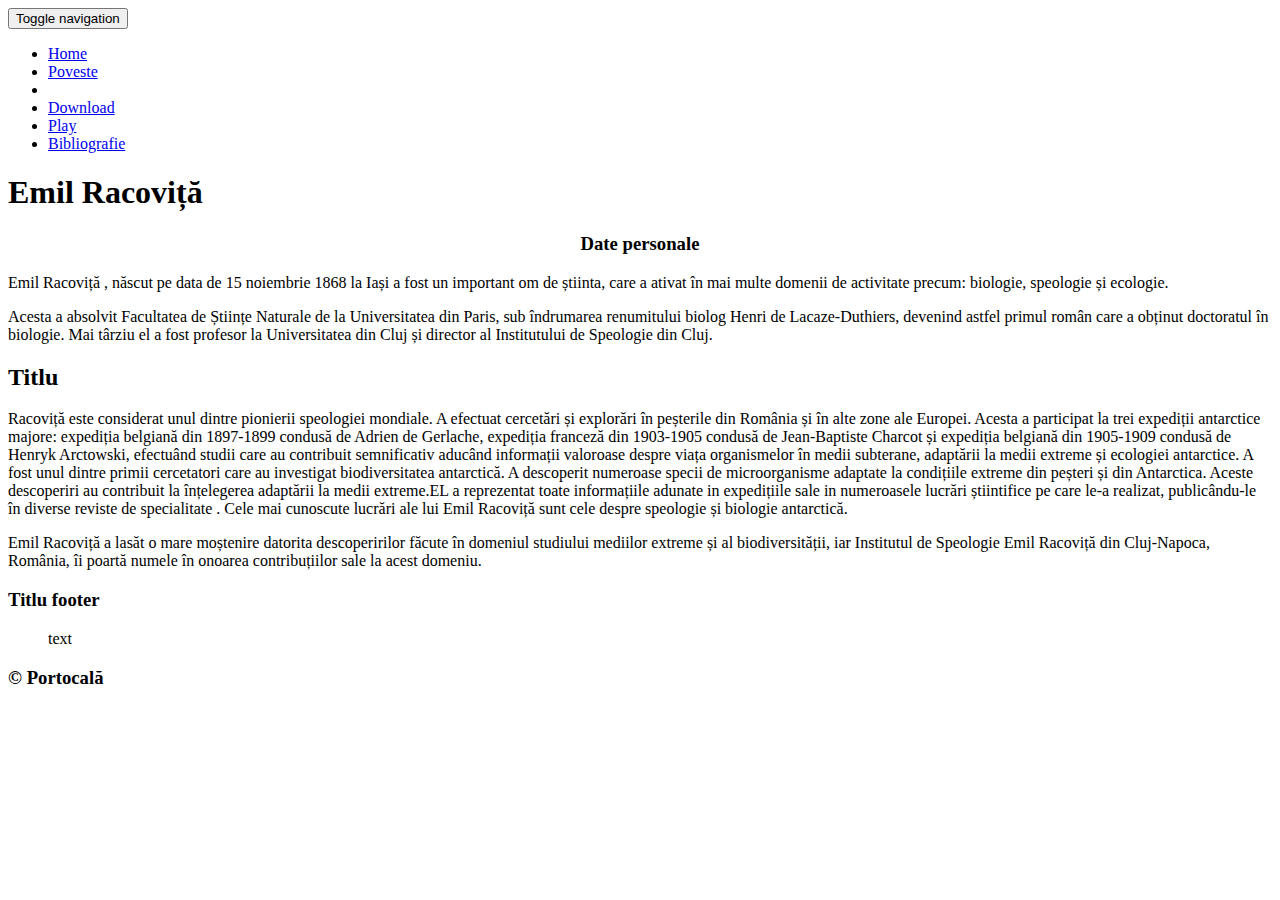
==== index.html @ a2c54f26 "Update index.html" ====
<!DOCTYPE html>
<html lang="en">
    <head>
        <meta charset="utf-8">
        <meta http-equiv="X-UA-Compatible" content="IE=edge">
        <meta name="viewport" content="width=device-width, initial-scale=1"> 

        <title>Portocala</title>
<link rel="shortcut icon" href="https://ibb.co/VjCT2Xg"/>
        <!-- CSS -->

        <!-- google fonts -->
        <link href='https://fonts.googleapis.com/css?family=Roboto:400,300,500,700' rel='stylesheet' type='text/css'>
        <link href='https://fonts.googleapis.com/css?family=Oswald:400,300,700' rel='stylesheet' type='text/css'>

        <!-- files -->
        <link href="assets/css/bootstrap.min.css" rel="stylesheet">
        <link href="assets/css/magnific-popup.css" rel="stylesheet">
        <link href="assets/css/owl.carousel.css" rel="stylesheet">
        <link href="assets/css/owl.carousel.theme.min.css" rel="stylesheet">
        <link href="assets/css/ionicons.css" rel="stylesheet">
        <link href="assets/css/main.css" rel="stylesheet">
		<link href="assets/css/fontfaces.css" rel="stylesheet">
        <!--[if lt IE 9]>
          <script src="https://oss.maxcdn.com/html5shiv/3.7.2/html5shiv.min.js"></script>
          <script src="https://oss.maxcdn.com/respond/1.4.2/respond.min.js"></script>
        <![endif]-->
    </head>
    <body>

    <!-- Site Header -->
        
        
    <!-- Header -->

       <section id="header" class="main-header">
            <div class="container">

                <div class="row">
                    <nav class="navbar navbar-default">
                        <div class="navbar-header">
                            <button type="button" class="navbar-toggle collapsed" data-toggle="collapse" data-target="#site-nav-bar" aria-expanded="false">
                                <span class="sr-only">Toggle navigation</span>
                                <span class="icon-bar"></span>
                                <span class="icon-bar"></span>
                                <span class="icon-bar"></span>
                            </button>
                        </div>

                        <div class="collapse navbar-collapse" id="site-nav-bar">
                            <ul class="nav navbar-nav">
                                <li class="active"><a href="index.html">Home</a></li>
                                <li><a href="about.html">Poveste</a></li>
                                <li></li>
                                <li><a href="download.html">Download</a></li>
								<li><a href="stl.html">Play</a></li>
								<li><a href="bibliografy.html" >Bibliografie</a></li>
                        
                            </ul>
                        </div><!-- /.navbar-collapse -->
                    </nav>
                </div>
                
                <div class="intro row">
                    <div class="overlay"></div>
                    <div class="col-sm-6 col-sm-offset-6">
						<h1>Emil Racoviță</h1>
                        
                 
                     
                    </div>
                </div> <!-- /.intro.row -->
            </div> <!-- /.container -->
            <div class="nutral"></div>
        </section> <!-- /#header -->

    <!-- header -->

        <section id="product" class="product">
            <div class="container section-bg">
                <div class="row">
                    <div class="col-sm-12">
                        <div class="title-box">
                           
</div>
                    </div>
                </div>
                <div class="row">
                    <div class="col-sm-12">
                        <div class="classic-title">
                       
                                <h3 style="text-align: center;">Date personale</h3>
                           
<div class="incline-div"></div>
                        </div>
                    </div>
                    <div class="boxed">
                        <div class="col-sm-4 col-lg-12">
                          <p class="p-large">Emil Racoviță , născut pe data de 15 noiembrie 1868 la Iași a fost un important om de știinta, care  a ativat în mai multe domenii de activitate precum: biologie, speologie și ecologie.&nbsp;</p>
                            <p class="p-large"> Acesta a absolvit  Facultatea de Științe Naturale de la Universitatea din Paris, sub îndrumarea renumitului biolog Henri de Lacaze-Duthiers, devenind astfel primul român care a obținut doctoratul în biologie. Mai târziu el a fost profesor la Universitatea din Cluj și director al Institutului de Speologie din Cluj. </p>
							
                        </div>
						
</div>
                </div>
            </div>
			

            <div class="container section-bg">
                <div class="row">
                    <div class="col-sm-12">
                        <div class="title-box">
                      
                            <h2 class="title mt0">Titlu</h2>
                        </div>
                    </div>
                </div>
                <div class="row">
                    <div class="boxed">
                        <div class="col-sm-10 col-sm-offset-1">
                            <p class="p-large">Racoviță este considerat unul dintre pionierii speologiei mondiale. A efectuat cercetări și explorări în  peșterile din România și în alte zone ale Europei. Acesta a participat la trei expediții antarctice majore: expediția belgiană din 1897-1899 condusă de Adrien de Gerlache, expediția franceză din 1903-1905 condusă de Jean-Baptiste Charcot și expediția belgiană din 1905-1909 condusă de Henryk Arctowski, efectuând studii care au contribuit semnificativ aducând informații valoroase despre viața organismelor în medii subterane, adaptării la medii extreme și ecologiei antarctice. A fost unul dintre primii cercetatori care au investigat biodiversitatea antarctică. A descoperit numeroase specii de microorganisme adaptate la condițiile extreme din peșteri și din Antarctica. Aceste descoperiri au contribuit la înțelegerea adaptării la medii extreme.EL a reprezentat toate informațiile adunate in expedițiile sale in numeroasele lucrări știintifice pe care le-a realizat, publicându-le în diverse reviste de specialitate . Cele mai cunoscute lucrări ale lui Emil Racoviță sunt cele despre speologie și biologie antarctică.
                            </p>
							<p class="p-large">Emil Racoviță a lasăt o mare moștenire datorita descoperirilor făcute  în domeniul studiului
mediilor extreme și al biodiversității, iar Institutul de Speologie Emil Racoviță din Cluj-Napoca,
România, îi poartă numele în onoarea contribuțiilor sale la acest domeniu.
</p>
                        </div>
                    </div>
                </div>
            </div>
        </section>

    


    <!-- Footer -->
        <section id="footer-widget" class="footer-widget">
            <div class="container header-bg">
                <div class="row">
<div class="col-sm-3 col-lg-offset-0">
        <h3>Titlu footer</h3>
                        <ul>
                            <p>text</p>

                        </ul>
                    </div>
</div>
            </div>
        </section>
        <footer class="footer text-center">
            <h3>© Portocală</h3>

        </footer>

    </body>
</html>
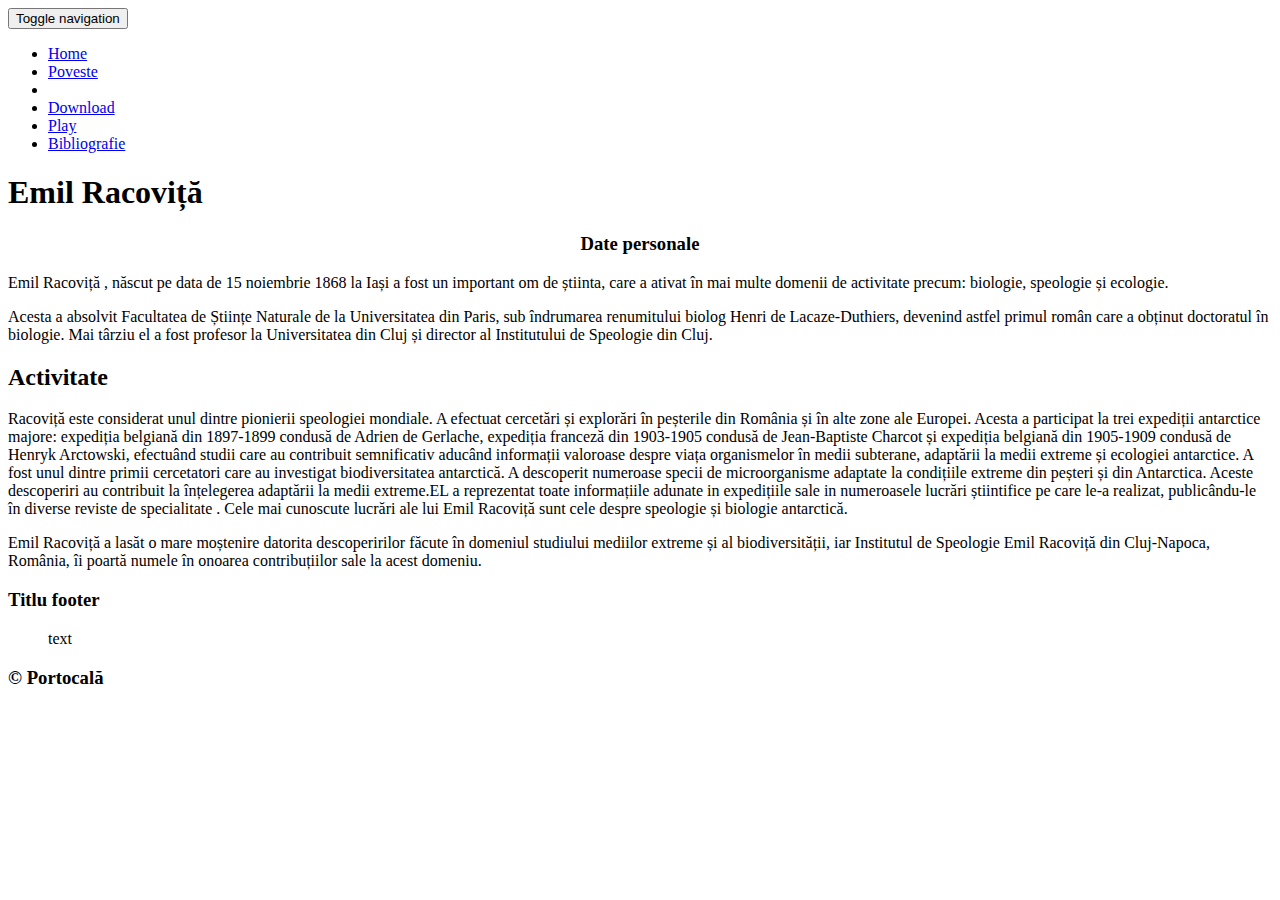
==== commit f4613ac6: "Update index.html" ====
--- a/index.html
+++ b/index.html
@@ -111,7 +111,7 @@
                     <div class="col-sm-12">
                         <div class="title-box">
                       
-                            <h2 class="title mt0">Titlu</h2>
+                            <h2 class="title mt0">Activitate</h2>
                         </div>
                     </div>
                 </div>
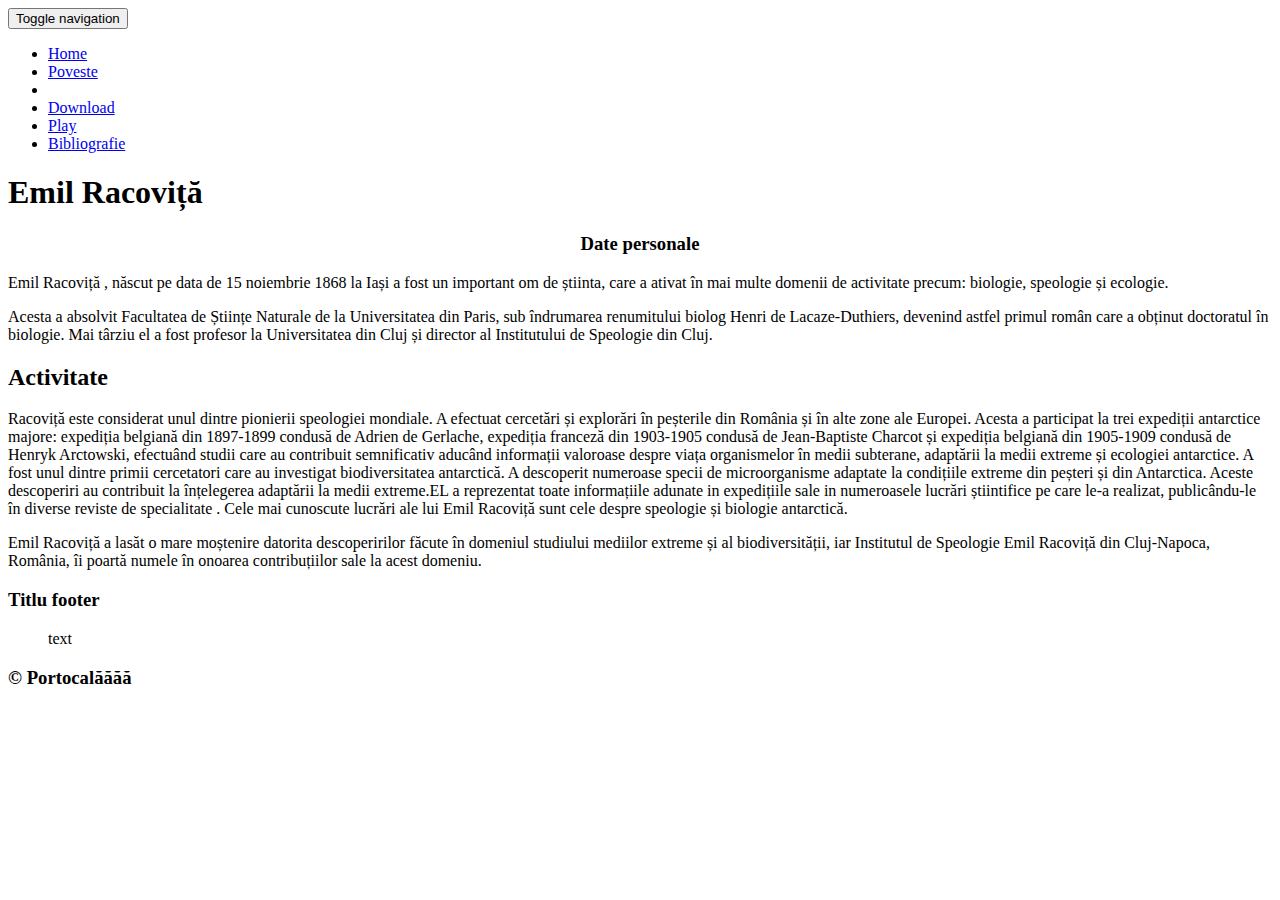
==== commit 828cf8d9: "Update index.html" ====
--- a/index.html
+++ b/index.html
@@ -148,7 +148,7 @@
             </div>
         </section>
         <footer class="footer text-center">
-            <h3>© Portocală</h3>
+            <h3>© Portocalăăăă</h3>
 
         </footer>
 
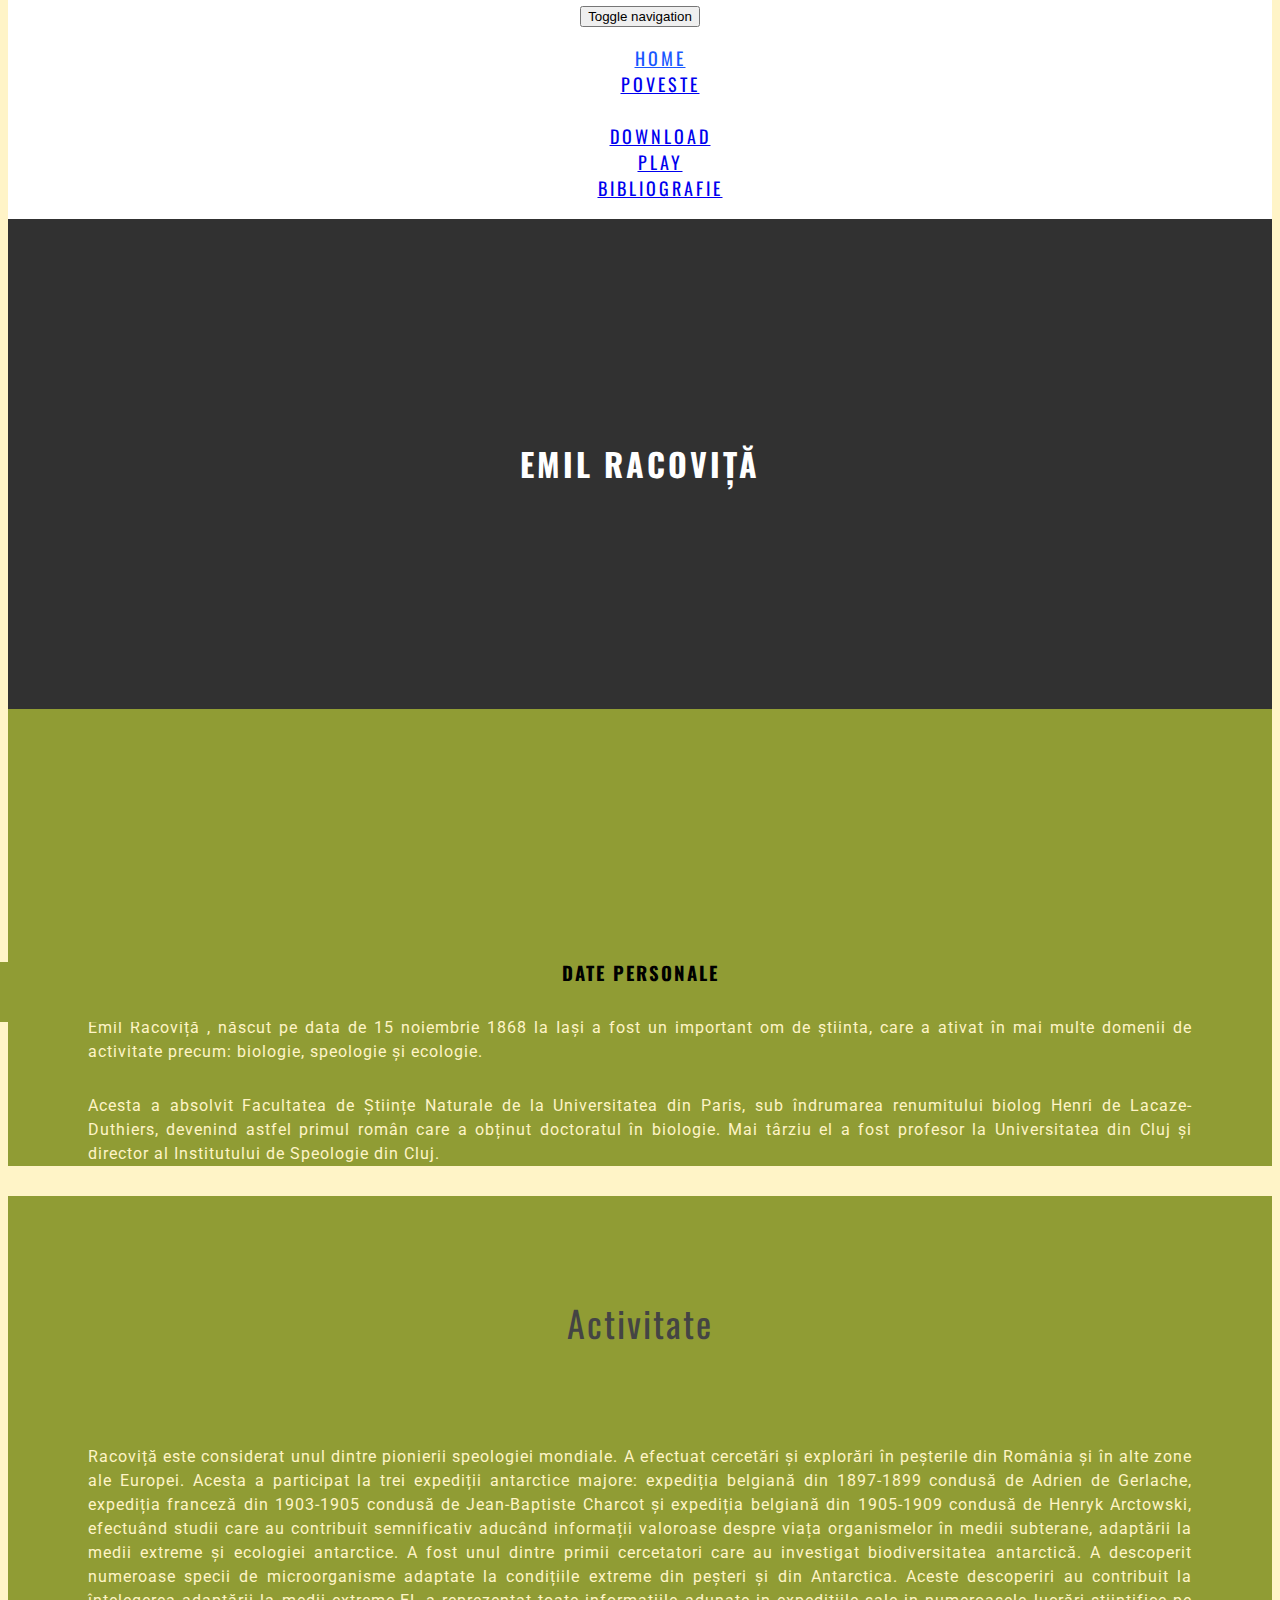
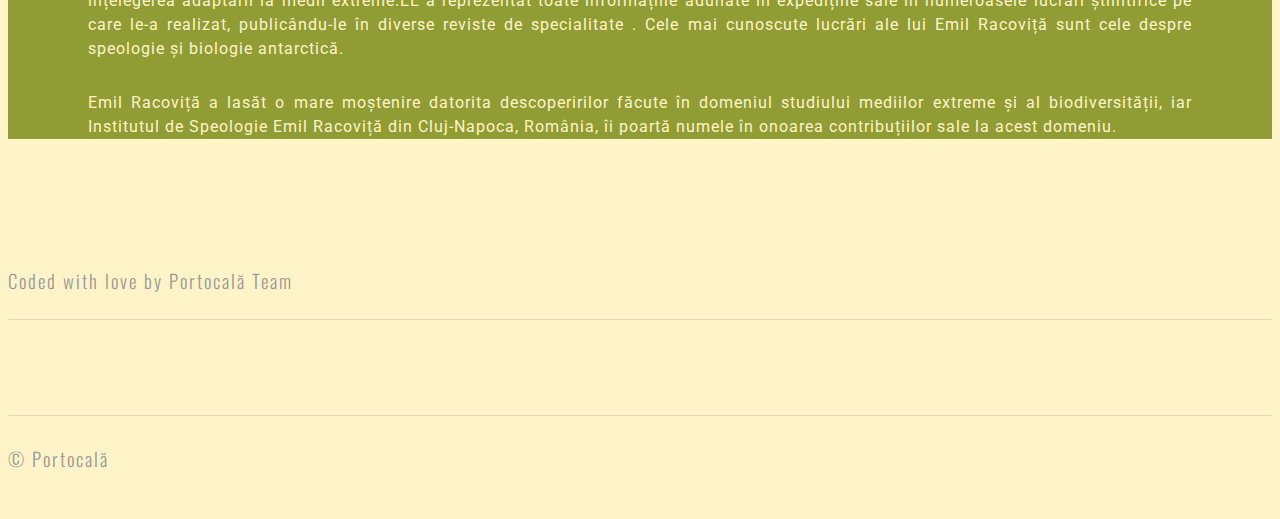
==== commit 911e6c84: "Update index.html" ====
--- a/index.html
+++ b/index.html
@@ -138,17 +138,14 @@
             <div class="container header-bg">
                 <div class="row">
 <div class="col-sm-3 col-lg-offset-0">
-        <h3>Titlu footer</h3>
-                        <ul>
-                            <p>text</p>
-
-                        </ul>
+        <h3>Coded with love by Portocală Team</h3>
+                       
                     </div>
 </div>
             </div>
         </section>
         <footer class="footer text-center">
-            <h3>© Portocalăăăă</h3>
+            <h3>© Portocală</h3>
 
         </footer>
 
--- a/assets/css/main.css
+++ b/assets/css/main.css
@@ -0,0 +1,778 @@
+
+body{
+	background-color: #FFF4C7;
+	font-family: 'Oswald';
+	position: relative;
+	margin-top: 0;
+}
+
+
+.btndown {
+  background-color: Teal;
+  border: none;
+  color: white;
+  padding: 12px 30px;
+  cursor: pointer;
+  font-size: 20px;
+}
+
+@font-face {
+    font-family:'catsi';
+    src: url('catsi-webfont.woff2') format('woff2'),
+         url('catsi-webfont.woff') format('woff');
+    font-weight: normal;
+    font-style: normal;
+
+}
+.btn-robot, p{
+	font-family: 'Roboto';
+	line-height: 1.5;
+	letter-spacing: 1px;
+	font-weight: 300;
+	font-size: 16px;
+}
+.btn-sava, p{
+	
+	line-height: 1.5;
+	letter-spacing: 1px;
+	font-weight: 300;
+	font-size: 22px;
+	color:white;
+}
+.mt0{
+	margin-top: 0;
+}
+.thin{
+	font-weight: 300;
+}
+.c-table{
+	display: table;
+	height: 100%;
+	width: 100%;
+}
+.c-cell{
+	display: table-cell;
+	vertical-align: middle;
+}
+.title-box{
+	text-align: center;
+	padding: 100px 0 50px;
+	text-transform: uppercase;
+}
+.title-box p{
+	margin-bottom: 0;
+}
+.title{
+	font-weight: 300;
+	color: #FEFFC2;
+	font-size: 36px;
+	letter-spacing: 2px;
+}
+.title.mt0{
+	text-transform: capitalize;
+	font-weight: 400;
+	color: #444;
+}
+.title span{
+	color: #0131B4;
+}
+.btn-robot{
+	border-radius: 0;
+	background-color: #F5F5DC;
+	color: #fff;
+	text-transform: uppercase;
+	border-color: transparent;
+	padding: 15px;
+	padding-bottom:5px;
+	transition: all 0.4s ease-in-out;
+	letter-spacing: 1px;
+	font-weight: 300;
+
+}
+.btn-robot:hover{
+	background-color: transparent;
+	color: #909c34;
+	border-color: #909c34;
+}
+
+
+
+
+
+.site-header-bg{
+	width: 100%;
+	background-color: #FFF4C7;
+	z-index: 1;
+	padding: 30px 0;
+	color: #FFF4C7;
+	text-transform: uppercase;
+	font-family: 'cats';
+}
+.site-header-bg .input-group{
+	padding-top: 10px;
+}
+.site-header-bg .form-control{
+	border-radius: 0;
+	background-color: transparent;
+	background-color: transparent;
+}
+.site-header-bg .input-group .btn{
+	text-transform: uppercase;
+	border-radius: 0;
+}
+.site-header-bg .btn-robot{
+	margin-top: 0;
+	padding-bottom: 6px;
+}
+
+
+
+
+
+.main-header{
+	text-transform: uppercase;
+	text-align: center;
+	color: #fff;
+	letter-spacing: 3px;
+	background: #FFF4C7;
+	position: relative;
+}
+.header-quote{
+	color: #FFFFFF;
+	margin-bottom: 0;
+		font-family:'sheeping_cats_straightregular';
+}
+.main-header p{
+	font-weight: 300;
+	font-size: 18px;
+	letter-spacing: 6px;
+}
+.header-title{
+	font-weight: 200;
+	font-family: 'sheeping_catsregular';
+}
+.header-title .thin{
+	letter-spacing: 6px;
+}
+.intro{
+	padding: 200px 0;
+    background-image: url("../images/Home/header.png");
+    background-repeat: no-repeat;
+    background-size: cover;
+    background-position: center;
+    margin-bottom: -90px;
+    z-index: 11;
+    position: relative;
+}
+.nutral{
+	background-color: #FFF4C7;
+	height: 90px;
+	z-index: 10;
+	position: relative;
+}
+.navbar{
+    margin-bottom: 0;
+    border-bottom-left-radius: 0;
+    border-bottom-right-radius: 0;
+}
+.navbar-default{
+	border-color: #262626;
+    background-color: #FFFFFF;
+	font-size:18px;
+}
+.navbar-default .navbar-nav>.active>a, .navbar-default .navbar-nav>.active>a:focus, .navbar-default .navbar-nav>.active>a:hover{
+	color: #1957FF;
+	background-color: transparent;
+	font-size:18px;
+}
+.navbar .navbar-nav {
+    display: inline-block;
+    float: none;
+}
+.navbar .navbar-collapse {
+    text-align: center;
+	font-size:18px;
+}
+.navbar-default .navbar-nav>li>a:focus, .navbar-default .navbar-nav>li>a:hover {
+	color: #232323;
+	font-size:18px;
+}
+
+
+
+
+
+.footer-widget{
+	padding: 80px 0;
+	border-bottom: 1px solid rgba(153, 153, 153, 0.3);
+}
+.footer-widget .section-bg{
+	background-color: #ebebeb;
+	text-align: center;
+	text-transform: capitalize;
+}
+.footer-widget h3{
+	border-bottom: 1px solid rgba(153, 153, 153, 0.3);
+	color: #999;
+	padding-bottom: 25px;
+	margin-bottom: 15px;
+	font-weight: 300;
+	letter-spacing: 2px;
+}
+.footer-widget ul{
+	padding-left: 0;
+}
+.footer-widget ul li{
+	list-style-type: none;
+	padding: 7px 0;
+}
+.footer-widget ul li:before{
+	content: "\f363";
+	font-family: 'ionicons';
+	padding-right: 5px;
+	font-size: 14px;
+	color: #999;
+}
+.footer-widget ul li a{
+	color: #999;
+	font-family: 'Roboto';
+	font-size: 14px;
+	font-weight: 500;
+}
+.widget-img-box{
+	margin-top: 30px;
+}
+.widget-img{
+	width: 49%;
+	display: inline-block;
+}
+.footer{
+	padding: 10px 0 20px;
+}
+.footer h3, .footer a{
+	color: #999;
+	font-weight: 300;
+	letter-spacing: 2px;
+}
+
+
+
+
+
+
+div.sava {
+  margin: auto;
+background-color: white;
+	border-radius:5px;
+}
+div.sava h4{
+	padding: 25px;
+	font-family:'Roboto';
+
+}
+
+.product .section-bg{
+	background-color: #909c34;
+}
+.porduct-box{
+	margin-bottom: 30px;
+	position: relative;
+}
+.porduct-box img{
+	width: 100% !important;
+}
+.product-title{
+	position: absolute;
+    top: 5px;
+    left: 25px;
+    right: 25px;
+    padding: 15px;
+    background-color: #909c34;
+    text-transform: uppercase;
+    color: #fff;
+    text-align: center;
+    font-weight: 300;
+}
+.classic-title{
+	margin-top: 100px;
+	text-transform: uppercase;
+	letter-spacing: 2px;
+	margin-bottom: 30px;
+	position: relative;
+}
+.incline-div{
+	position: absolute;
+	top: 3px;
+	left: 0;
+	border-top: 60px solid #909c34;
+	border-right: 60px solid transparent;
+	margin-left: -15px;
+	width: 250px;
+	z-index: 1;
+}
+.outer-stiker{
+	display: inline-block;
+	color: #909c34;
+}
+.stiker{
+	display: inline-block;
+}
+.inner-stiker{
+	color: #fff;
+	padding-right: 50px;
+}
+.outer-stiker, .inner-stiker{
+	font-weight: 300;
+	z-index: 2;
+	position: relative;
+}
+.product p{
+	color: #FFF4C7;
+	font-size: 14px;
+	text-align: justify;
+	margin-bottom: 30px;
+}
+.product p.p-large{
+	font-size: 16px;
+	font-weight: 400;
+}
+@media (min-width: 768px){
+	.boxed{
+		padding: 0 80px;
+	}
+}
+
+
+
+
+.history .section-bg{
+	background-color: #909c34;
+	text-align: center;
+}
+.history p{
+	color: #111;
+}
+.history .title{
+	color: #909c34;
+}
+.history img{
+	padding: 60px 0 0;
+}
+
+
+
+
+.partner .section-bg{
+	background-color: #909c34;
+	text-align: center;
+	padding-bottom: 80px;
+}
+.partner .title{
+	color: #111;
+}
+
+
+
+
+
+.inner-header .intro{
+	padding: 100px 0;
+}
+.overlay{
+	position: absolute;
+	content: '';
+	width: 100%;
+	height: 100%;
+	top: 0;
+	left: 0;
+	background-color: transparent;
+}
+.inner-header .breadcrumb{
+	margin-bottom: 0;
+	background-color: transparent;
+	font-size: 26px;
+	font-weight: 300;
+}
+.inner-header .breadcrumb>.active{
+	color: #909c34;
+	font-weight:450;
+}
+.inner-header .breadcrumb a{
+	color: #fff;
+}
+.inner-p{
+	text-align: center;
+	margin-bottom: 80px;
+	font-size: 16px;
+}
+.page-bgc{
+	background-color: #909c34;
+	padding-bottom: 100px;
+}
+
+.intro{
+	background-color: #313131;
+}
+.faq-header .intro{
+	background-image: url("assets/images/portocala.jpg");
+}
+.shop-header .intro{
+	background-image: url("assets/images/portocala.jpg");
+}
+.contact-header .intro{
+	background-image: url("assets/images/portocala.jpg");
+}
+.about-header .intro{
+	background-image: url("assets/images/portocala.jpg");
+}
+.fll-header .intro{
+	background-image: url("assets/images/portocala.jpg");
+}
+.stl-header .intro{
+	background-image: url("assets/images/portocala.jpg");
+}
+.gallery-header .intro{
+	background-image: url("assets/images/portocala.jpg");
+}
+.about .page-bgc{
+	padding-bottom: 0;
+}
+.events-header .intro{
+	background-image: url("assets/images/portocala.jpg");
+}
+
+
+
+
+.panel-heading {
+  padding: 0;
+  border-radius: 0;
+}
+.panel-heading h4.panel-title {
+  position: relative;
+  text-transform: capitalize;
+}
+.panel-heading a {
+  display: block;
+  padding: 15px 0 15px 40px;
+  line-height: 1;
+  -webkit-transition: all .3s;
+  transition: all .3s;
+}
+
+.panel-heading a:hover {
+  color: #fff;
+  text-decoration: none;
+}
+.panel-heading a:focus {
+  text-decoration: none;
+  color: #111;
+}
+.panel-heading a:active {
+  color: #111;
+}
+@media (min-width:768px) {
+  .panel-heading a:after,a.collapsed:after {
+    font-family: 'ionicons';
+    content: "\f126";
+    position: absolute;
+    right: 15px;
+    font-size: 18px;
+    color: #111;
+  }
+
+  a.collapsed:after {
+    content: "\f123";
+  }
+}
+.panel-body {
+  padding: 20px;
+  color: #999;
+  line-height: 1.7;
+}
+.panel-default {
+  border: 1px solid #111;
+}
+.panel-default>.panel-heading {
+  background-color: transparent;
+  transition: all 0.4s ease-in-out;
+}
+.panel-default>.panel-heading:hover{
+	background-color: #909c34;
+}
+.panel-default>.panel-heading+.panel-collapse>.panel-body {
+  border-top: 2px solid rgba(0,0,0,.1);
+}
+
+.panel-group .panel {
+  border-radius: 0;
+  margin-bottom: -5px;
+  border-bottom: none;
+}
+.panel-group .panel:last-child{
+	border-bottom: 1px solid #111;
+}
+
+
+
+
+.img-full{
+	width: 100%;
+}
+.shop-box{
+	position: relative;
+	overflow: hidden;
+}
+.shop-box-hover{
+	position: absolute;
+	left: -90%;
+	top: -90%;
+	background-color: #0131b4;
+	width: 100%;
+	height: 100%;
+	transition: all 0.4s ease-in-out;
+}
+.shop-box:hover .shop-box-hover{
+	top: 0;
+	left: 0;
+}
+.shop-box-hover .c-cell a{
+	font-size: 25px;
+	color: #111;
+	transition: all 0.4s ease-in-out;
+	padding: 8px;
+}
+.shop-box-hover .c-cell a:hover{
+	color: #fff;
+	text-decoration: none;
+}
+.shop-box-title{
+	font-family: 'Roboto';
+	text-transform: uppercase;
+	padding: 30px 0;
+	margin-bottom: 50px;
+	border-bottom: 1px solid rgba(0, 0, 0, 0.1);
+}
+.shop-box-title h4{
+	margin: 0 0 5px 0;
+	font-weight: 700;
+}
+.shop-price{
+	margin-bottom: 0;
+	font-weight: 500;
+}
+.star{
+	margin: 0;
+	color: #0131b4;
+}
+@media (min-width: 768px){
+	.shop-price, .star{
+		text-align: right;
+	}
+}
+.pager li>a, .pager li>span{
+	border-radius: 0;
+	color: #111;
+}
+.pager li>a:focus, .pager li>a:hover{
+	color: #fff;
+	border-color: #0131b4;
+	background-color: #0131b4;
+}
+
+
+
+
+.map_canvas{
+	width: 100%;
+	height: 400px;
+	margin-bottom: 30px;
+}
+.contact h4, .contact h5{
+	font-family: 'Roboto';
+	text-transform: uppercase;
+	font-weight: 400;
+}
+.contact h5{
+	margin: 0;
+}
+.contact h4{
+	padding: 40px 0 30px;
+}
+.contact-detail{
+	border-bottom: 1px solid #ddd;
+	text-transform: uppercase;
+	padding: 10px 0 15px;
+	font-size: 10px;
+	font-weight: 500;
+	margin-bottom: 30px;
+}
+.contact-form .form-control{
+	border-color: transparent;
+	border-bottom: 1px solid #ddd;
+	border-radius: 0;
+	box-shadow: none;
+	font-family: 'Roboto';
+	padding-left: 0;
+}
+.contact-form .form-control:active, .contact-form .form-control:focus{
+	border-bottom: 1px solid #0131b4;
+	box-shadow: none;
+}
+
+.scrolloff {
+    pointer-events: none;
+}
+
+
+
+
+
+2
+.service{
+	padding-bottom: 60px;
+}
+.service-box{
+	margin-bottom: 60px;
+}
+.service-box p{
+	font-size: 13px;
+	font-weight: 400;
+	color: #969595;
+	margin-bottom: 0;
+}
+.service-title{
+	display: table;
+	font-family: 'Roboto';
+	font-size: 22px;
+	padding: 10px 0;
+	text-transform: capitalize;
+}
+.service-title .icon span{
+	font-size: 40px;
+	color: #909c34;
+	margin-right: 15px;
+}
+.service-title div{
+	display: table-cell;
+	vertical-align: middle;
+}
+/*Machine Man*/
+/*************/
+.machine-man{
+	background-color: #000e36;
+	color: #fff;
+	font-family: 'Roboto';
+	margin-left: -15px;
+	margin-right: -15px;
+}
+.m-s-title, .m-p-title{
+	font-weight: 300;
+	letter-spacing: 2px;
+}
+.m-s-title{
+	color: #909c34;
+	margin: 0;
+	padding-top: 100px;
+}
+.m-p-title{
+	text-transform: capitalize;
+	margin: 0 0 20px;
+}
+.machine-man p{
+	margin-bottom: 100px;
+}
+@media (max-width: 677px){
+	.machine-man{
+		padding-left: 15px;
+		padding-right: 15px;
+		padding-bottom: 50px;
+	}
+}
+@media (min-width: 678px){
+	.machine-man .boxed{
+		padding: 0 95px;
+	}
+	.machine-man .row{
+		background-image: url(../images/cc.png);
+		background-repeat: no-repeat;
+		background-position: right 60px bottom 60px;
+		background-size: 300px;
+	}
+}
+/*Team*/
+/******/
+.team-box{
+	text-allign:center;
+	width: 100%;
+	margin-bottom: 60px;
+}
+.team-img-detail{
+	font-family: 'Roboto';
+	text-align: center;
+	
+	
+	right: 0;
+	background-color:#f7f7f7;
+
+	color: #999;
+	/*padding: 20px;*/
+}
+.team-img-detail h4{
+	color: #111;
+	padding-top: 15px;
+	
+}
+.team-img-detail h4, .team-img-detail h5{
+	text-transform: uppercase;
+	font-weight: 400;
+	letter-spacing: 2px;
+	margin: 0;
+	padding-bottom: 15px;
+}
+.team-img-detail p{
+	padding: 20px;
+	color: #000000;
+}
+.social {
+ 	font-size: 24px;
+	float: right;
+	background-color: #0131b4;
+	padding: 5px;
+}
+.social a {
+	color: #fff;
+	padding: 8px;
+}
+@media (max-width: 767px){
+	.team-img{
+		width: 100%;
+		display: block;
+  margin-left: auto;
+  margin-right: auto;
+	}
+}
+/*CTA*/
+/*****/
+.cta{
+	background-color: #393835;
+	color: #fff;
+	margin-left: -15px;
+	margin-right: -15px;
+	padding: 40px 0;
+}
+.cta .btn-robot{
+	color: #393835;
+	font-size: 16px;
+	font-weight: 700;
+
+}
+.cta .btn-robot:hover{
+	color: #0131b4;
+}
+@media (max-width: 677px){
+	.cta{
+		padding-left: 15px;
+		padding-right: 15px;
+	}
+}
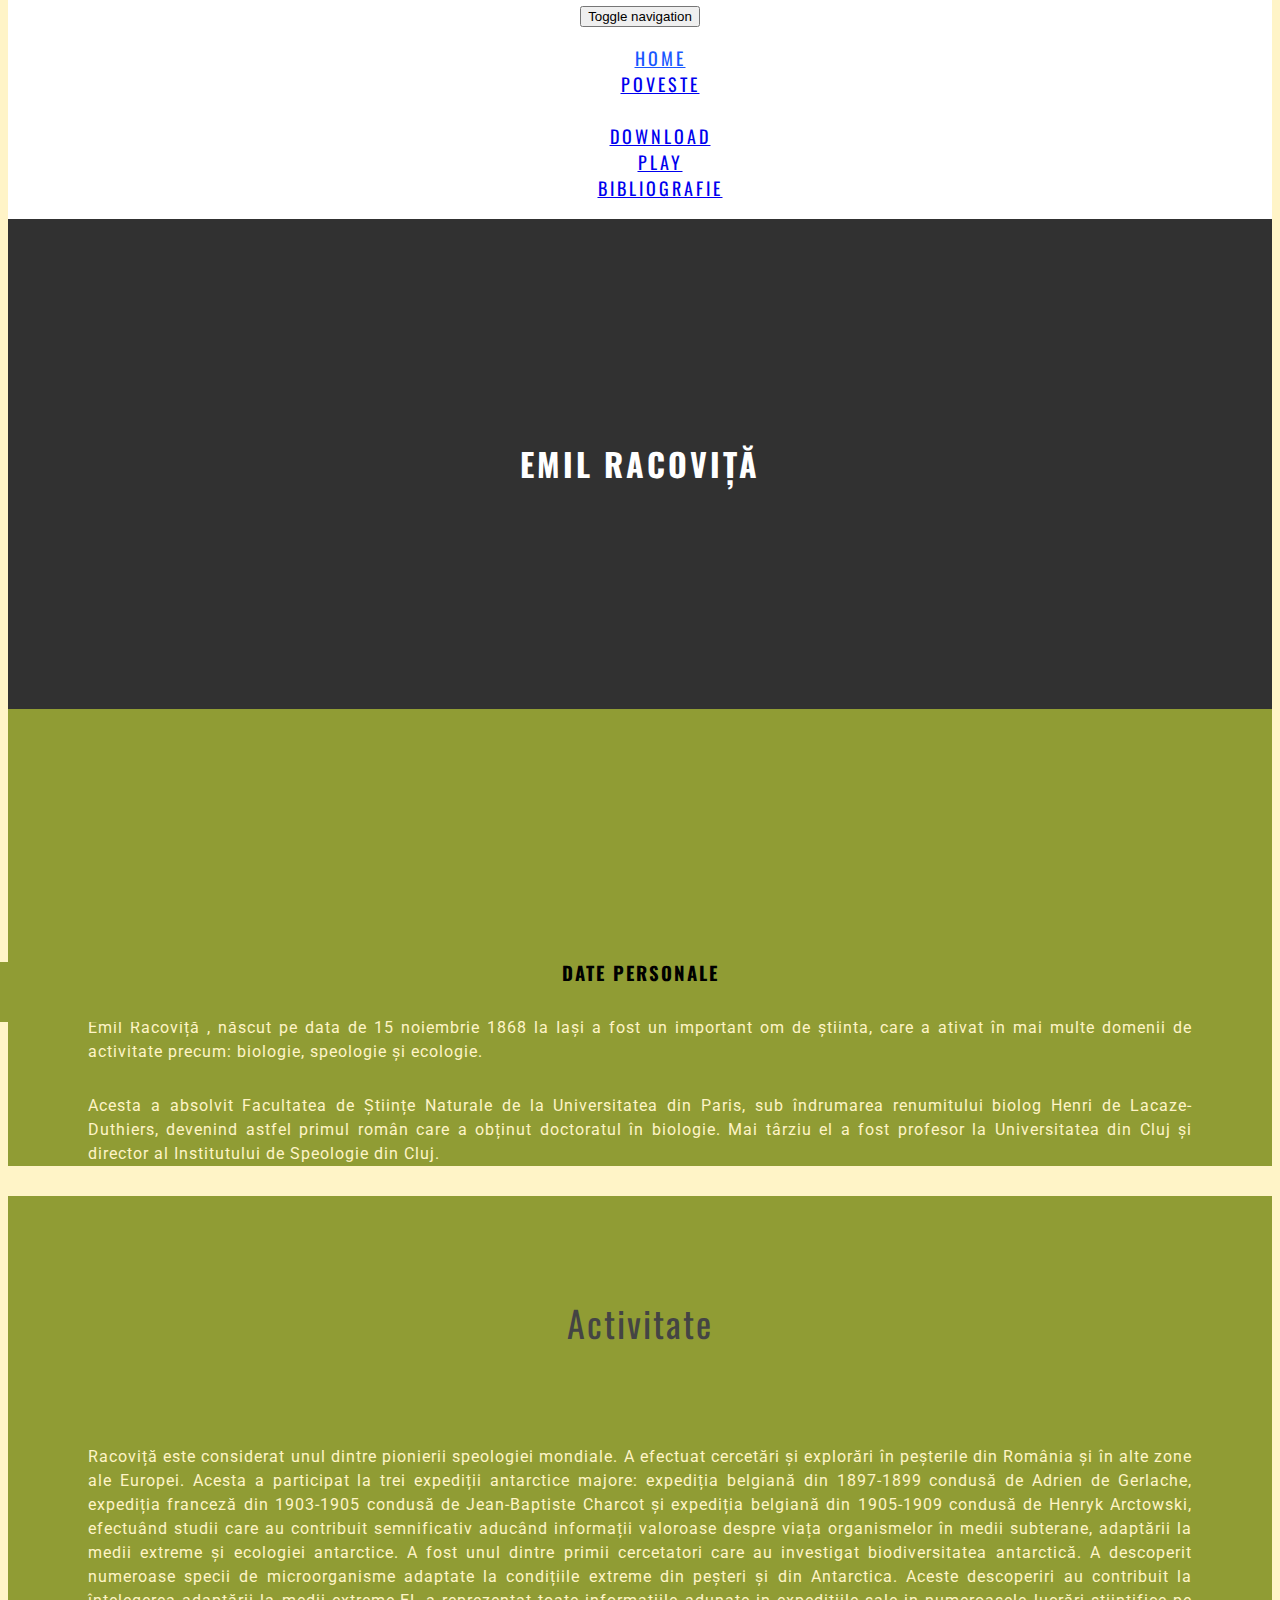
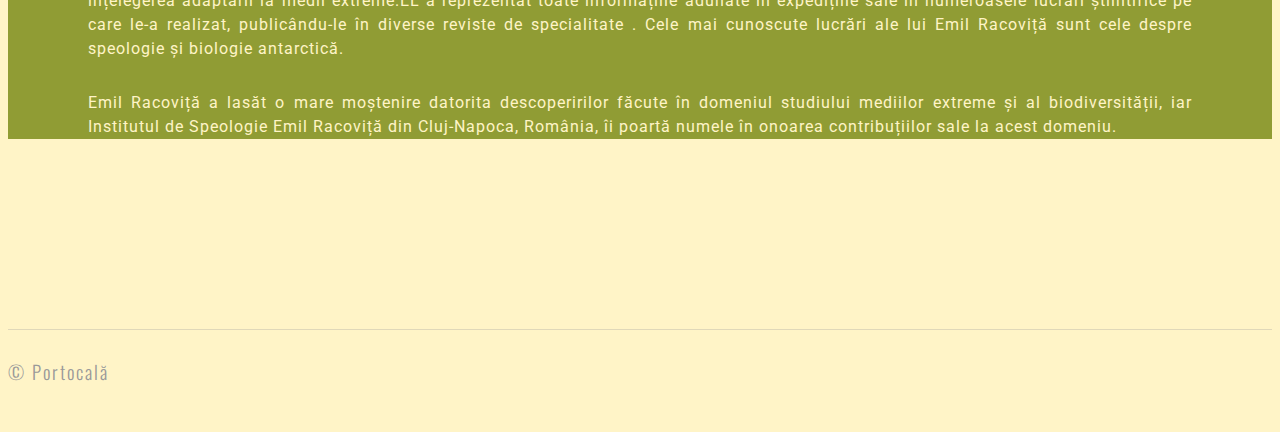
==== commit 69c9d913: "Update index.html" ====
--- a/index.html
+++ b/index.html
@@ -5,7 +5,7 @@
         <meta http-equiv="X-UA-Compatible" content="IE=edge">
         <meta name="viewport" content="width=device-width, initial-scale=1"> 
 
-        <title>Portocala</title>
+        <title>The Belgica Expedition</title>
 <link rel="shortcut icon" href="https://ibb.co/VjCT2Xg"/>
         <!-- CSS -->
 
@@ -137,10 +137,7 @@
         <section id="footer-widget" class="footer-widget">
             <div class="container header-bg">
                 <div class="row">
-<div class="col-sm-3 col-lg-offset-0">
-        <h3>Coded with love by Portocală Team</h3>
-                       
-                    </div>
+
 </div>
             </div>
         </section>
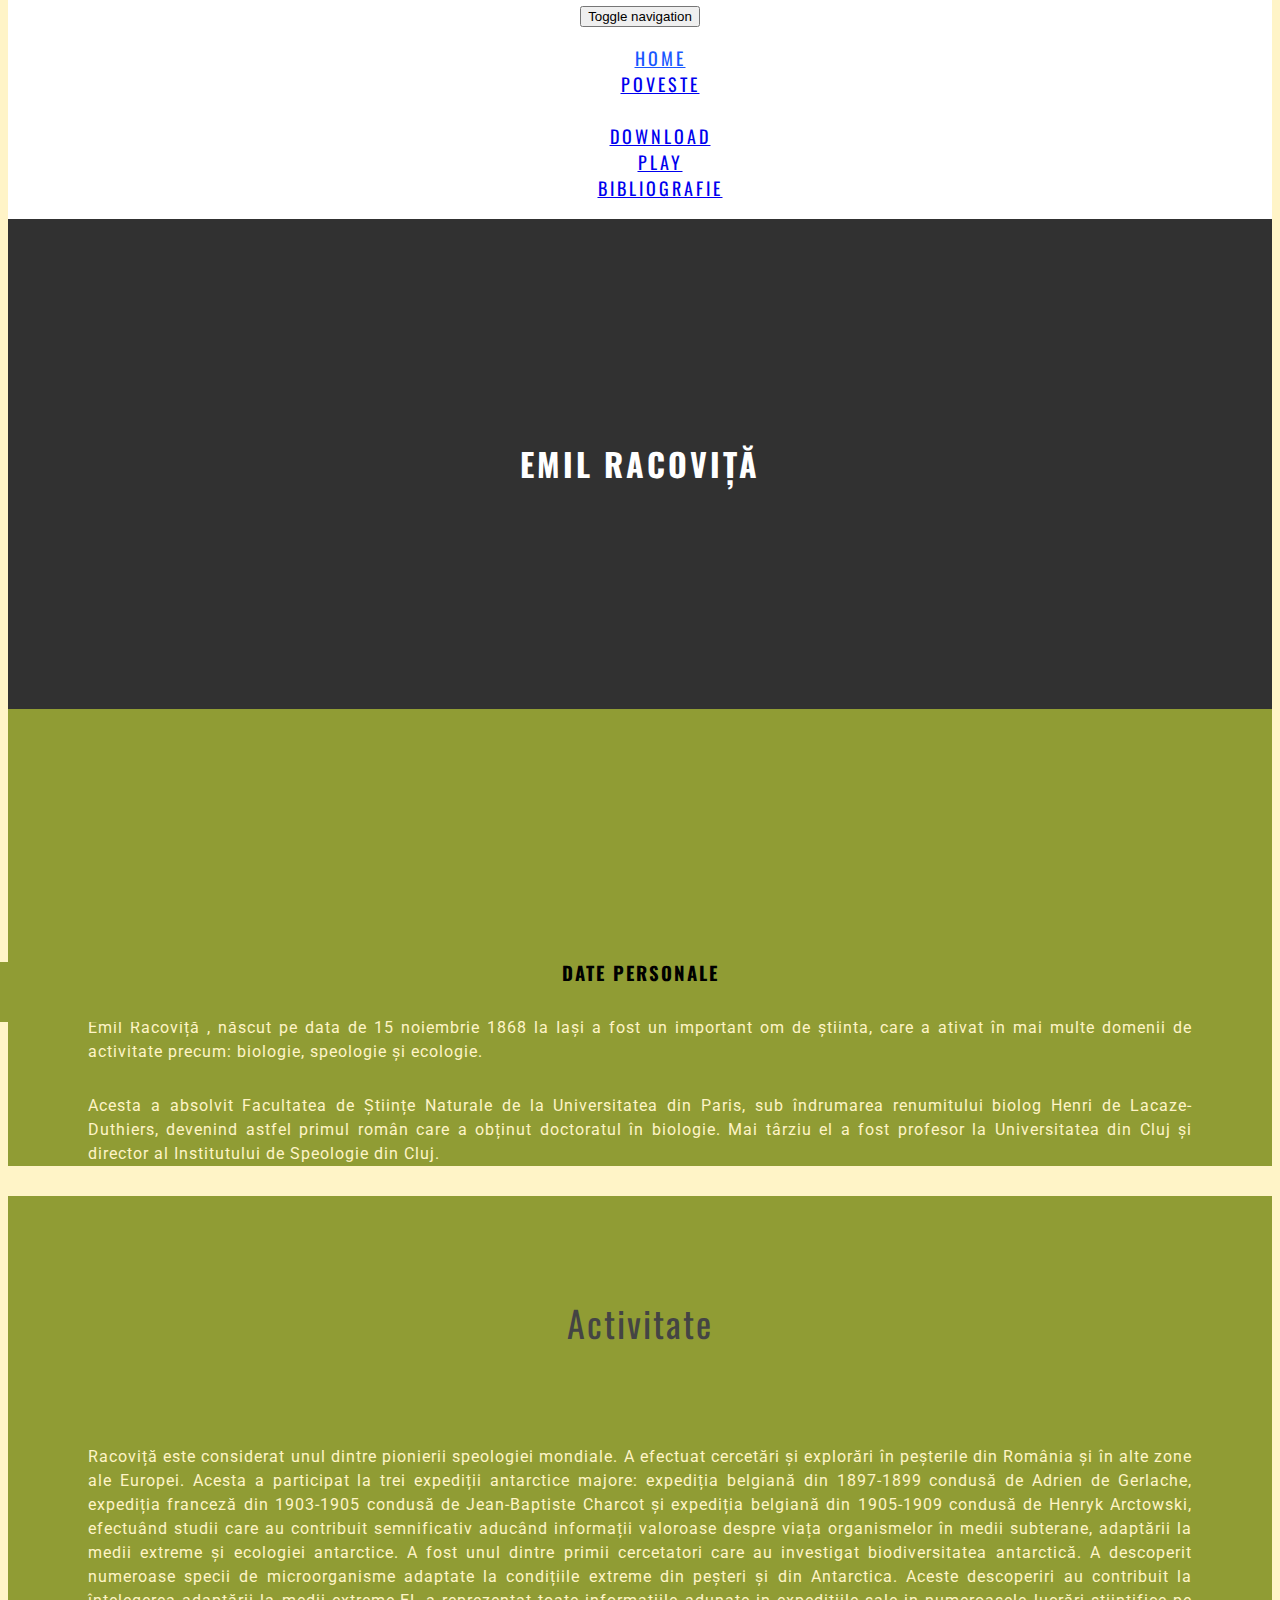
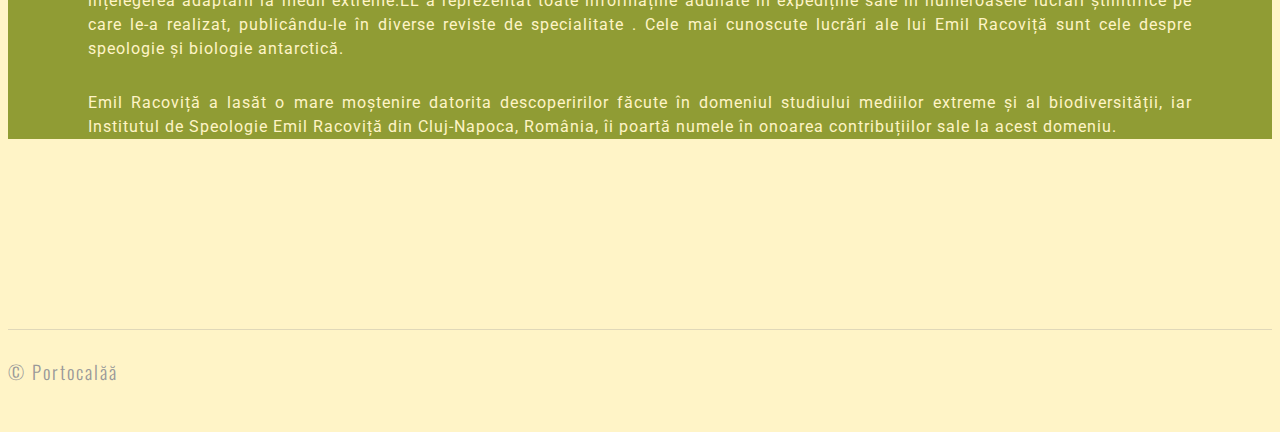
==== commit 6d5ca5c2: "Update index.html" ====
--- a/index.html
+++ b/index.html
@@ -142,7 +142,7 @@
             </div>
         </section>
         <footer class="footer text-center">
-            <h3>© Portocală</h3>
+            <h3>© Portocalăă</h3>
 
         </footer>
 
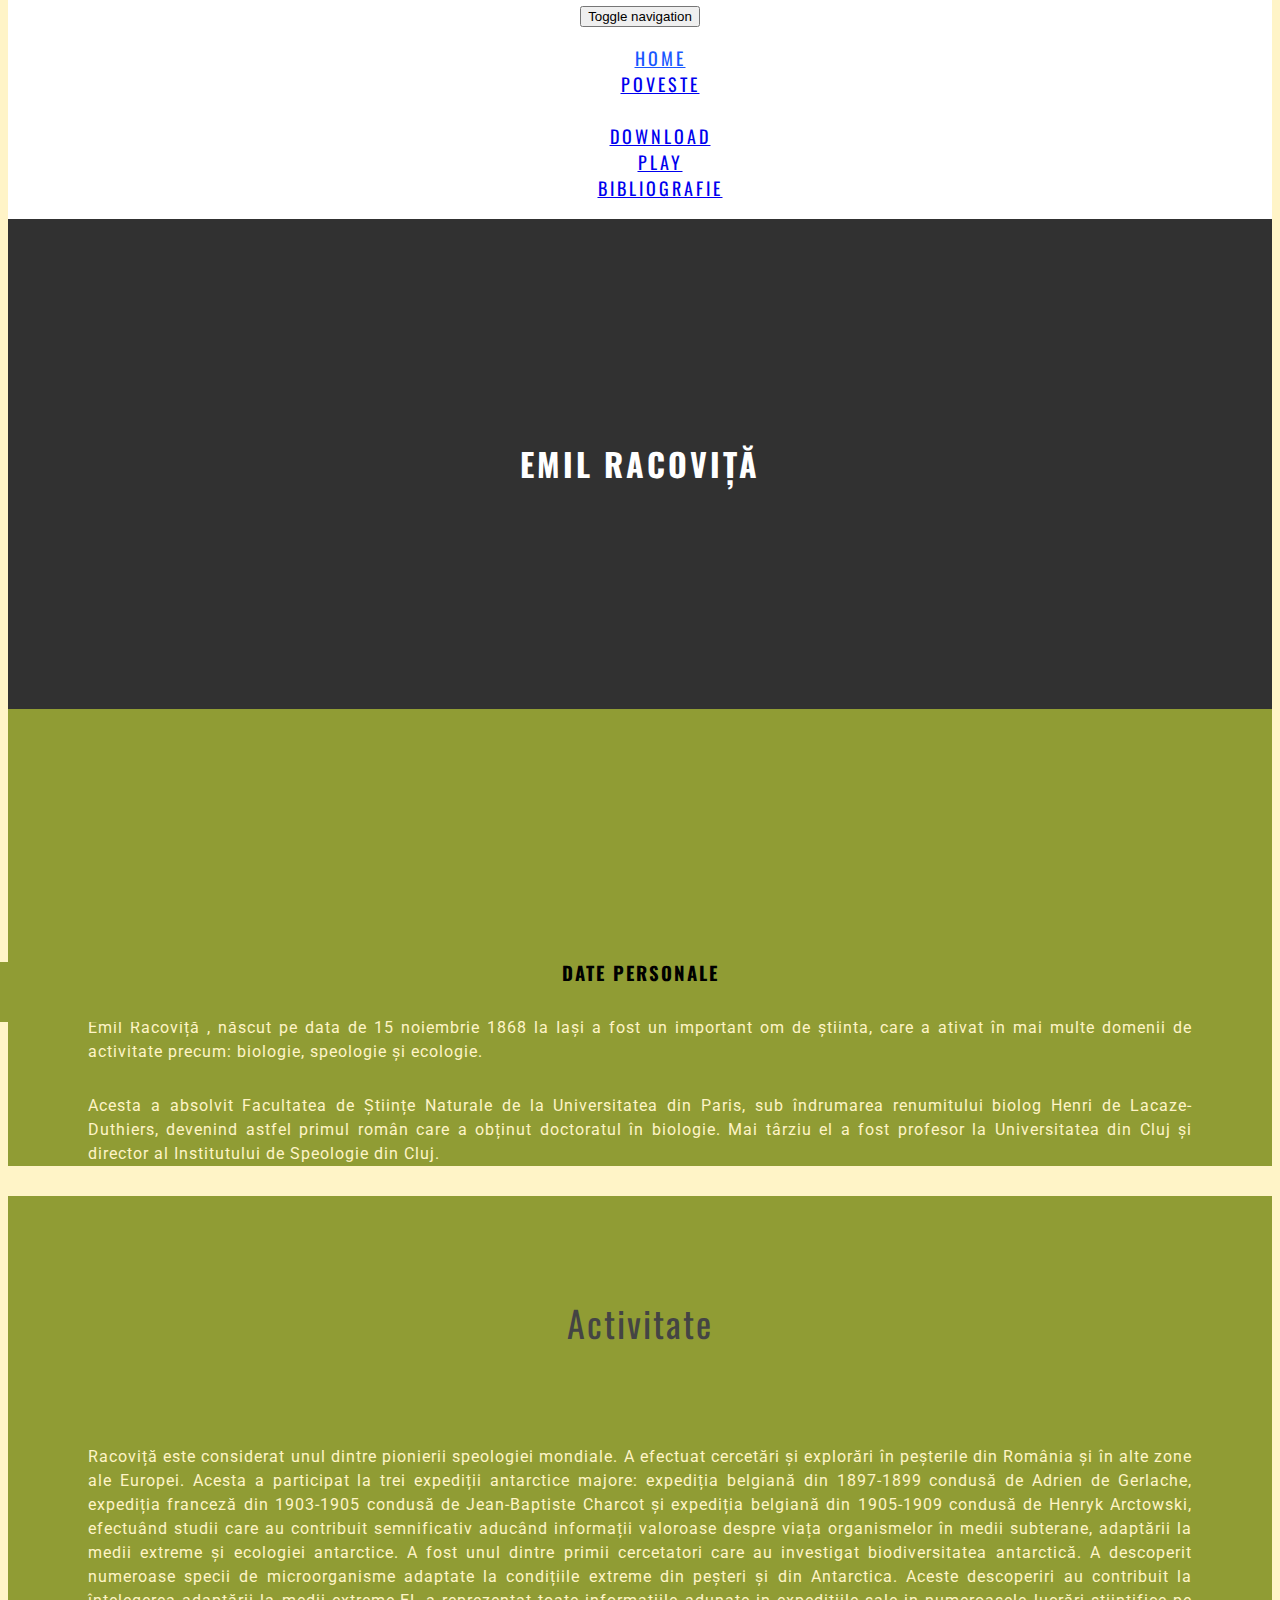
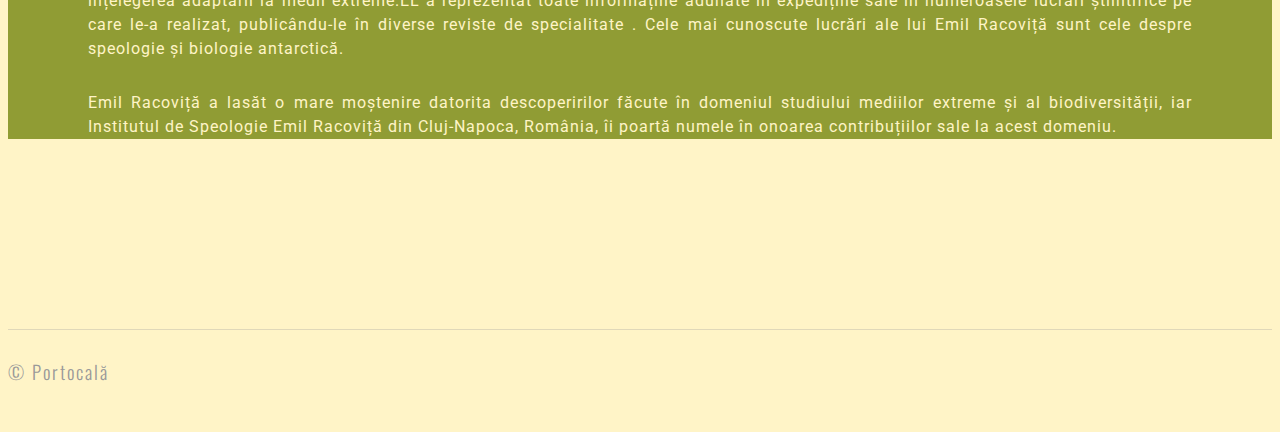
==== commit 696107f7: "Update index.html" ====
--- a/index.html
+++ b/index.html
@@ -53,7 +53,7 @@
                                 <li><a href="about.html">Poveste</a></li>
                                 <li></li>
                                 <li><a href="download.html">Download</a></li>
-								<li><a href="stl.html">Play</a></li>
+								<li><a href="https://justin41.itch.io/the-belgica-expedition">Play</a></li>
 								<li><a href="bibliografy.html" >Bibliografie</a></li>
                         
                             </ul>
@@ -142,7 +142,7 @@
             </div>
         </section>
         <footer class="footer text-center">
-            <h3>© Portocalăă</h3>
+            <h3>© Portocală</h3>
 
         </footer>
 
